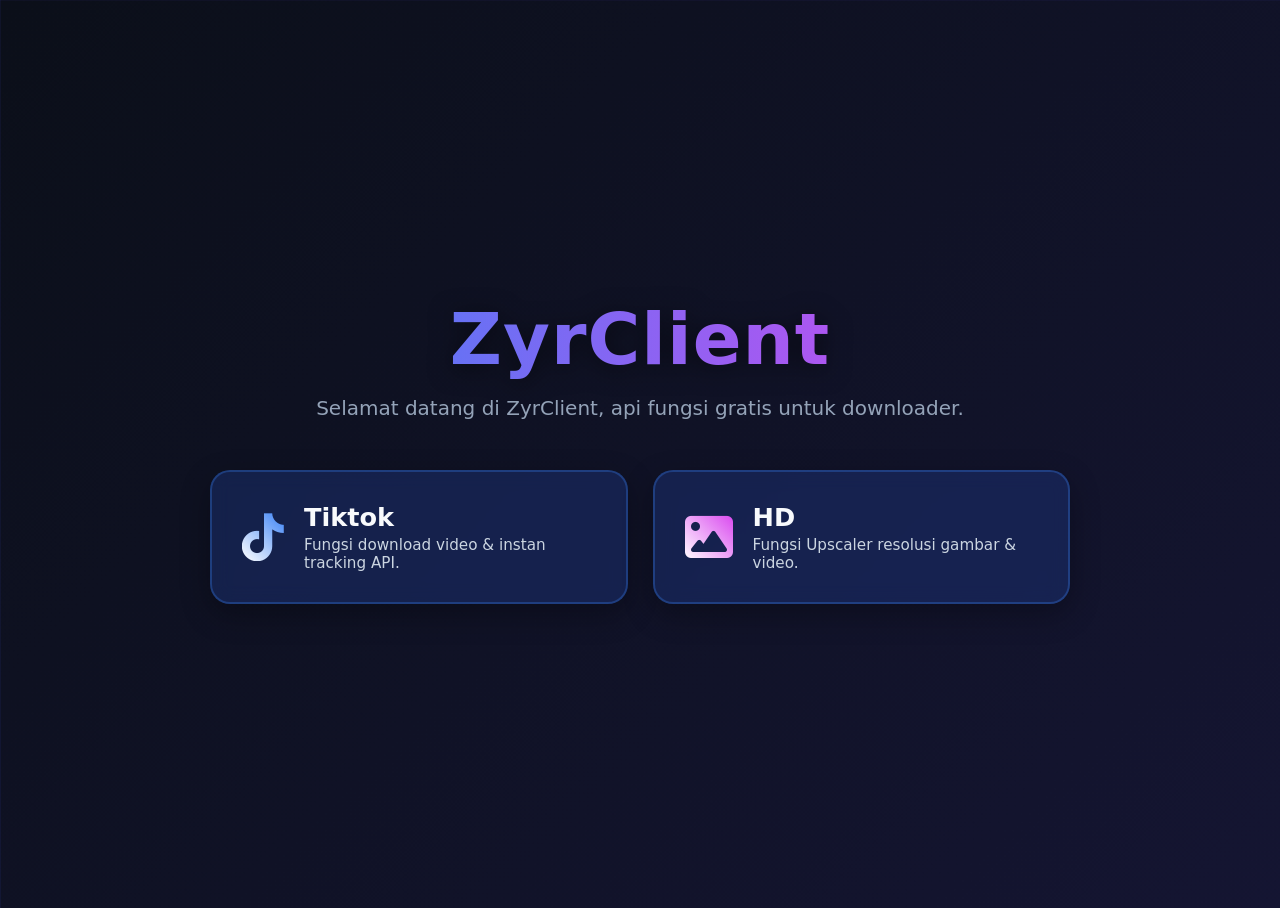
==== index.html @ 757eb7eb "Add files via upload" ====
<!DOCTYPE html>
<html lang="id">
<head>
    <meta charset="UTF-8">
    <meta name="viewport" content="width=device-width, initial-scale=1.0">
    <title>ZyrClient</title>
    <link rel="stylesheet" href="https://cdnjs.cloudflare.com/ajax/libs/font-awesome/6.4.0/css/all.min.css">
    <style>
        :root {
            --bg-gradient: linear-gradient(135deg, #0b0f19, #1e1b4b, #1e3a8a);
            --primary-blue: #3b82f6;
            --dark-blue: #1e3a8a;
            --magenta: #d946ef;
            --card-bg: rgba(30, 58, 138, 0.4);
            --text-light: #f8fafc;
        }

        * {
            margin: 0;
            padding: 0;
            box-sizing: border-box;
            font-family: 'Segoe UI', system-ui, sans-serif;
        }

        body {
            background: var(--bg-gradient);
            background-size: 400% 400%;
            animation: gradientWave 12s ease infinite;
            color: var(--text-light);
            min-height: 100vh;
            display: flex;
            justify-content: center;
            align-items: center;
            position: relative;
            overflow-x: hidden;
        }

        @keyframes gradientWave {
            0% { background-position: 0% 50%; }
            50% { background-position: 100% 50%; }
            100% { background-position: 0% 50%; }
        }

        /* Gelombang Animasi Background */
        .ocean {
            height: 15%;
            width: 100%;
            position: absolute;
            bottom: 0;
            left: 0;
            background: none;
            opacity: 0.15;
            pointer-events: none;
        }
        .wave {
            background: url('https://s3-us-west-2.amazonaws.com/s.cdpn.io/85486/wave.svg') repeat-x;
            position: absolute;
            top: -55px;
            width: 6400px;
            height: 198px;
            animation: wave 7s cubic-bezier(0.36, 0.45, 0.63, 0.53) infinite;
            transform: translate3d(0, 0, 0);
        }
        @keyframes wave {
            0% { margin-left: 0; }
            100% { margin-left: -1600px; }
        }

        .container {
            width: 90%;
            max-width: 900px;
            text-align: center;
            z-index: 5;
            padding: 20px;
        }

        h1 {
            font-size: 4.5rem;
            font-weight: 900;
            letter-spacing: 1px;
            background: linear-gradient(to right, var(--primary-blue), var(--magenta));
            -webkit-background-clip: text;
            -webkit-text-fill-color: transparent;
            margin-bottom: 15px;
            filter: drop-shadow(0 4px 12px rgba(0,0,0,0.5));
        }

        .subtitle {
            font-size: 1.25rem;
            color: #94a3b8;
            margin-bottom: 50px;
        }

        /* Panel Menu Grid */
        .panel-grid {
            display: grid;
            grid-template-columns: repeat(auto-fit, minmax(280px, 1fr));
            gap: 25px;
            justify-content: center;
        }

        .panel-card {
            background: var(--card-bg);
            border: 2px solid rgba(59, 130, 246, 0.3);
            border-radius: 20px; /* Persegi panjang ujung bulat */
            padding: 30px;
            display: flex;
            align-items: center;
            gap: 20px;
            text-decoration: none;
            color: var(--text-light);
            transition: all 0.3s cubic-bezier(0.4, 0, 0.2, 1);
            box-shadow: 0 10px 30px rgba(0,0,0,0.3);
            backdrop-filter: blur(10px);
        }

        .panel-card:hover {
            transform: translateY(-8px);
            border-color: var(--magenta);
            background: rgba(30, 58, 138, 0.7);
            box-shadow: 0 15px 35px rgba(217, 70, 239, 0.25);
        }

        .panel-card i {
            font-size: 3rem;
            background: linear-gradient(45deg, #fff, var(--primary-blue));
            -webkit-background-clip: text;
            -webkit-text-fill-color: transparent;
        }

        .panel-card.hd i {
            background: linear-gradient(45deg, #fff, var(--magenta));
            -webkit-background-clip: text;
            -webkit-text-fill-color: transparent;
        }

        .panel-info h3 {
            font-size: 1.6rem;
            font-weight: 700;
            text-align: left;
            margin-bottom: 4px;
        }

        .panel-info p {
            font-size: 0.95rem;
            color: #cbd5e1;
            text-align: left;
        }
    </style>
</head>
<body>

    <div class="ocean">
        <div class="wave"></div>
    </div>

    <div class="container">
        <h1>ZyrClient</h1>
        <p class="subtitle">Selamat datang di ZyrClient, api fungsi gratis untuk downloader.</p>

        <div class="panel-grid">
            <a href="TiktokD.html" class="panel-card">
                <i class="fab fa-tiktok"></i>
                <div class="panel-info">
                    <h3>Tiktok</h3>
                    <p>Fungsi download video & instan tracking API.</p>
                </div>
            </a>

            <a href="Hd.html" class="panel-card hd">
                <i class="fas fa-image"></i>
                <div class="panel-info">
                    <h3>HD</h3>
                    <p>Fungsi Upscaler resolusi gambar & video.</p>
                </div>
            </a>
        </div>
    </div>

</body>
</html>
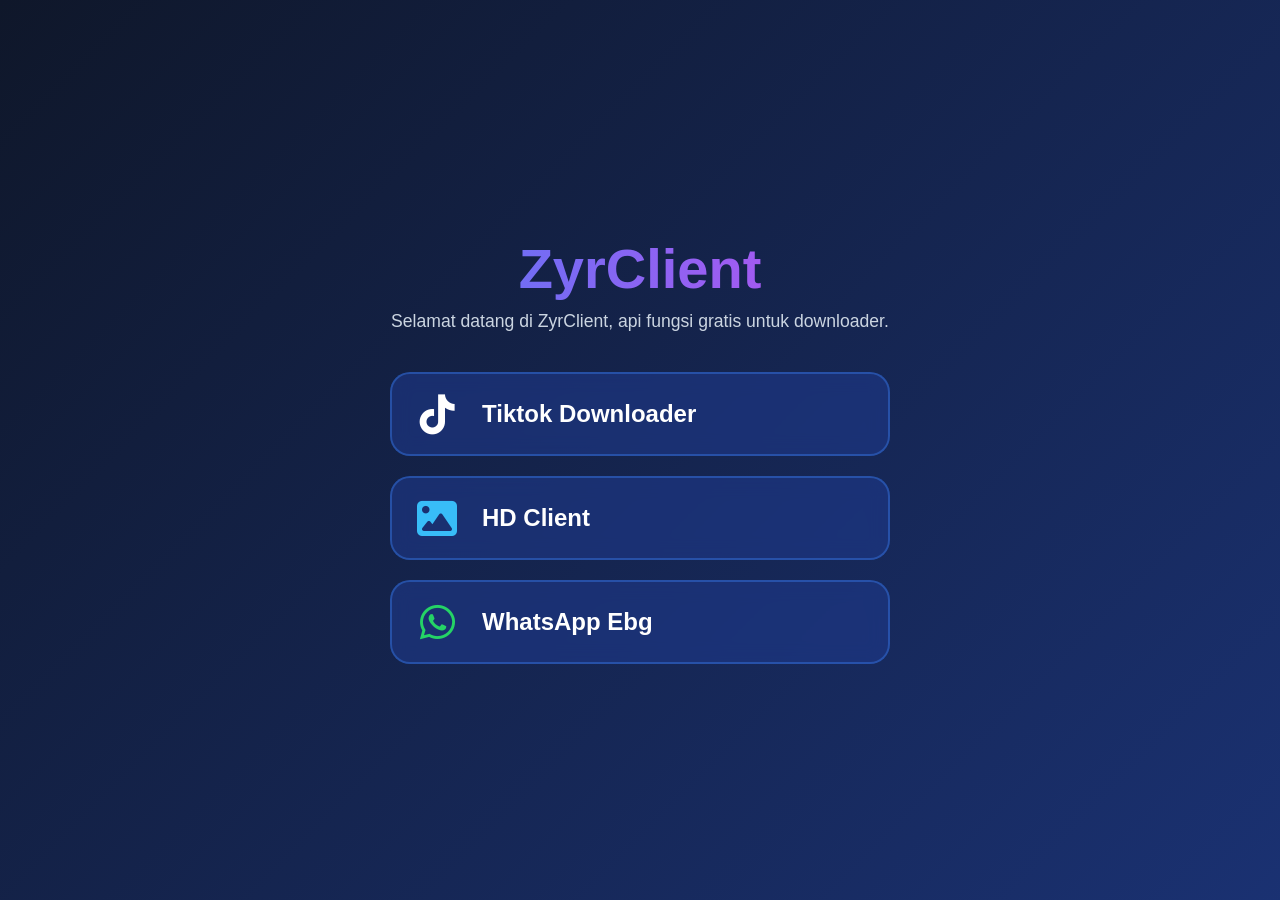
==== commit 58edc421: "Add files via upload" ====
--- a/index.html
+++ b/index.html
@@ -7,175 +7,54 @@
     <link rel="stylesheet" href="https://cdnjs.cloudflare.com/ajax/libs/font-awesome/6.4.0/css/all.min.css">
     <style>
         :root {
-            --bg-gradient: linear-gradient(135deg, #0b0f19, #1e1b4b, #1e3a8a);
-            --primary-blue: #3b82f6;
-            --dark-blue: #1e3a8a;
+            --bg-gradient: linear-gradient(135deg, #0f172a, #1e3a8a, #4c1d95, #2563eb);
+            --panel-bg: rgba(30, 58, 138, 0.6);
+            --border-color: rgba(59, 130, 246, 0.4);
             --magenta: #d946ef;
-            --card-bg: rgba(30, 58, 138, 0.4);
             --text-light: #f8fafc;
         }
-
-        * {
-            margin: 0;
-            padding: 0;
-            box-sizing: border-box;
-            font-family: 'Segoe UI', system-ui, sans-serif;
+        * { margin: 0; padding: 0; box-sizing: border-box; font-family: 'Segoe UI', Tahoma, sans-serif; }
+        body {
+            background: var(--bg-gradient); background-size: 400% 400%;
+            animation: waveAnim 15s ease infinite; color: var(--text-light);
+            min-height: 100vh; display: flex; flex-direction: column; align-items: center; justify-content: center; padding: 20px;
         }
-
-        body {
-            background: var(--bg-gradient);
-            background-size: 400% 400%;
-            animation: gradientWave 12s ease infinite;
-            color: var(--text-light);
-            min-height: 100vh;
-            display: flex;
-            justify-content: center;
-            align-items: center;
-            position: relative;
-            overflow-x: hidden;
+        @keyframes waveAnim { 0% { background-position: 0% 50%; } 50% { background-position: 100% 50%; } 100% { background-position: 0% 50%; } }
+        
+        .container { width: 100%; max-width: 800px; text-align: center; }
+        h1 { font-size: 3.5rem; background: linear-gradient(to right, #3b82f6, #d946ef); -webkit-background-clip: text; color: transparent; margin-bottom: 10px; }
+        .subtitle { font-size: 1.1rem; color: #cbd5e1; margin-bottom: 40px; }
+        
+        .menu-grid { display: flex; flex-direction: column; gap: 20px; align-items: center; }
+        .panel {
+            background: var(--panel-bg); border: 2px solid var(--border-color); border-radius: 20px;
+            width: 100%; max-width: 500px; padding: 20px; display: flex; align-items: center; gap: 20px;
+            cursor: pointer; text-decoration: none; color: white; transition: all 0.3s ease; backdrop-filter: blur(10px);
         }
-
-        @keyframes gradientWave {
-            0% { background-position: 0% 50%; }
-            50% { background-position: 100% 50%; }
-            100% { background-position: 0% 50%; }
-        }
-
-        /* Gelombang Animasi Background */
-        .ocean {
-            height: 15%;
-            width: 100%;
-            position: absolute;
-            bottom: 0;
-            left: 0;
-            background: none;
-            opacity: 0.15;
-            pointer-events: none;
-        }
-        .wave {
-            background: url('https://s3-us-west-2.amazonaws.com/s.cdpn.io/85486/wave.svg') repeat-x;
-            position: absolute;
-            top: -55px;
-            width: 6400px;
-            height: 198px;
-            animation: wave 7s cubic-bezier(0.36, 0.45, 0.63, 0.53) infinite;
-            transform: translate3d(0, 0, 0);
-        }
-        @keyframes wave {
-            0% { margin-left: 0; }
-            100% { margin-left: -1600px; }
-        }
-
-        .container {
-            width: 90%;
-            max-width: 900px;
-            text-align: center;
-            z-index: 5;
-            padding: 20px;
-        }
-
-        h1 {
-            font-size: 4.5rem;
-            font-weight: 900;
-            letter-spacing: 1px;
-            background: linear-gradient(to right, var(--primary-blue), var(--magenta));
-            -webkit-background-clip: text;
-            -webkit-text-fill-color: transparent;
-            margin-bottom: 15px;
-            filter: drop-shadow(0 4px 12px rgba(0,0,0,0.5));
-        }
-
-        .subtitle {
-            font-size: 1.25rem;
-            color: #94a3b8;
-            margin-bottom: 50px;
-        }
-
-        /* Panel Menu Grid */
-        .panel-grid {
-            display: grid;
-            grid-template-columns: repeat(auto-fit, minmax(280px, 1fr));
-            gap: 25px;
-            justify-content: center;
-        }
-
-        .panel-card {
-            background: var(--card-bg);
-            border: 2px solid rgba(59, 130, 246, 0.3);
-            border-radius: 20px; /* Persegi panjang ujung bulat */
-            padding: 30px;
-            display: flex;
-            align-items: center;
-            gap: 20px;
-            text-decoration: none;
-            color: var(--text-light);
-            transition: all 0.3s cubic-bezier(0.4, 0, 0.2, 1);
-            box-shadow: 0 10px 30px rgba(0,0,0,0.3);
-            backdrop-filter: blur(10px);
-        }
-
-        .panel-card:hover {
-            transform: translateY(-8px);
-            border-color: var(--magenta);
-            background: rgba(30, 58, 138, 0.7);
-            box-shadow: 0 15px 35px rgba(217, 70, 239, 0.25);
-        }
-
-        .panel-card i {
-            font-size: 3rem;
-            background: linear-gradient(45deg, #fff, var(--primary-blue));
-            -webkit-background-clip: text;
-            -webkit-text-fill-color: transparent;
-        }
-
-        .panel-card.hd i {
-            background: linear-gradient(45deg, #fff, var(--magenta));
-            -webkit-background-clip: text;
-            -webkit-text-fill-color: transparent;
-        }
-
-        .panel-info h3 {
-            font-size: 1.6rem;
-            font-weight: 700;
-            text-align: left;
-            margin-bottom: 4px;
-        }
-
-        .panel-info p {
-            font-size: 0.95rem;
-            color: #cbd5e1;
-            text-align: left;
-        }
+        .panel:hover { transform: translateY(-5px); border-color: var(--magenta); box-shadow: 0 10px 20px rgba(217, 70, 239, 0.3); }
+        .panel i { font-size: 2.5rem; width: 50px; text-align: center; }
+        .panel span { font-size: 1.5rem; font-weight: bold; }
     </style>
 </head>
 <body>
-
-    <div class="ocean">
-        <div class="wave"></div>
-    </div>
-
     <div class="container">
         <h1>ZyrClient</h1>
         <p class="subtitle">Selamat datang di ZyrClient, api fungsi gratis untuk downloader.</p>
-
-        <div class="panel-grid">
-            <a href="TiktokD.html" class="panel-card">
-                <i class="fab fa-tiktok"></i>
-                <div class="panel-info">
-                    <h3>Tiktok</h3>
-                    <p>Fungsi download video & instan tracking API.</p>
-                </div>
+        
+        <div class="menu-grid">
+            <a href="TiktokD.html" class="panel">
+                <i class="fab fa-tiktok" style="color: #fff;"></i>
+                <span>Tiktok Downloader</span>
             </a>
-
-            <a href="Hd.html" class="panel-card hd">
-                <i class="fas fa-image"></i>
-                <div class="panel-info">
-                    <h3>HD</h3>
-                    <p>Fungsi Upscaler resolusi gambar & video.</p>
-                </div>
+            <a href="Hd.html" class="panel">
+                <i class="fas fa-image" style="color: #38bdf8;"></i>
+                <span>HD Client</span>
+            </a>
+            <a href="Wabg.html" class="panel">
+                <i class="fab fa-whatsapp" style="color: #25D366;"></i>
+                <span>WhatsApp Ebg</span>
             </a>
         </div>
     </div>
-
 </body>
 </html>
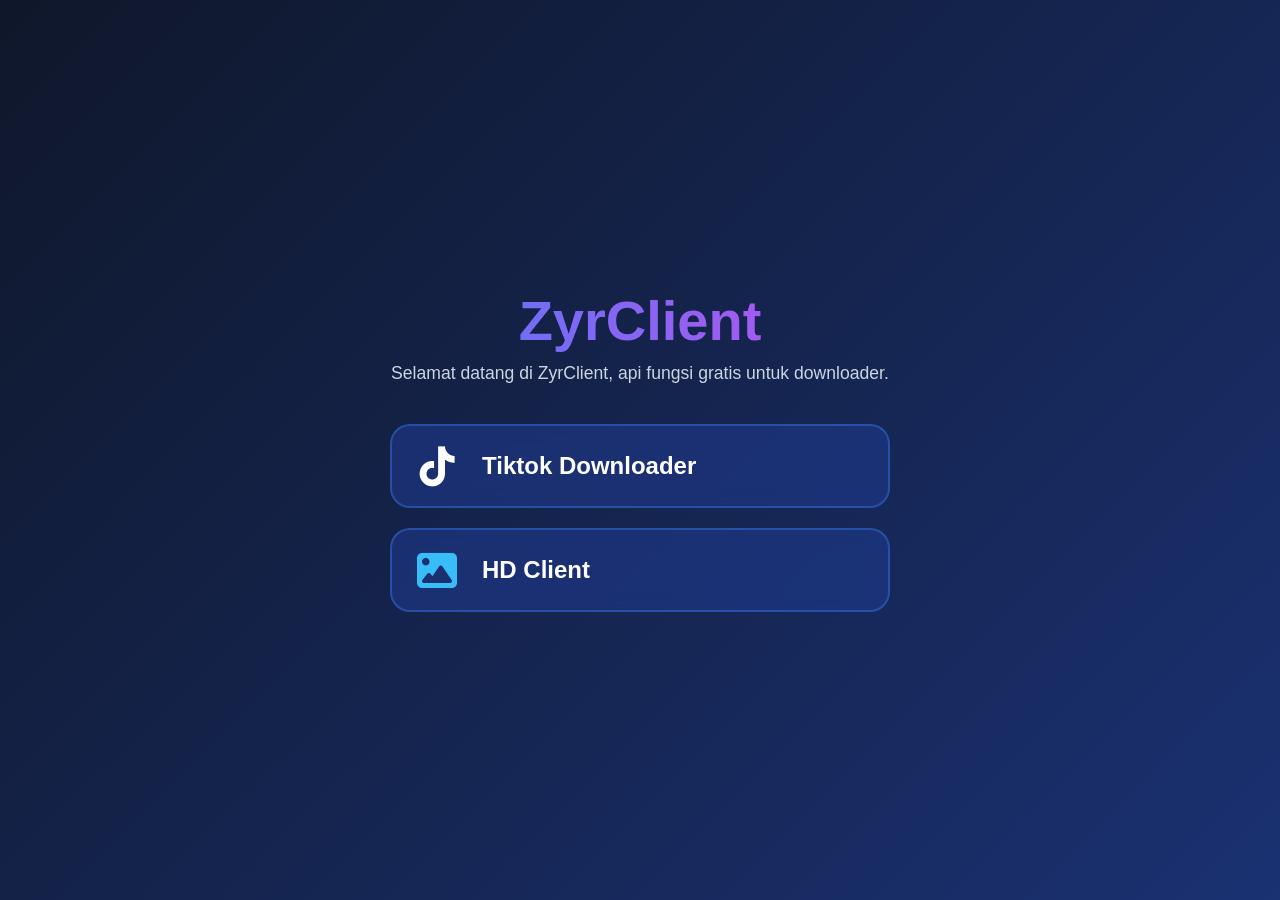
==== commit 818764f6: "Remove WhatsApp link from index.html" ====
--- a/index.html
+++ b/index.html
@@ -50,10 +50,6 @@
                 <i class="fas fa-image" style="color: #38bdf8;"></i>
                 <span>HD Client</span>
             </a>
-            <a href="Wabg.html" class="panel">
-                <i class="fab fa-whatsapp" style="color: #25D366;"></i>
-                <span>WhatsApp Ebg</span>
-            </a>
         </div>
     </div>
 </body>
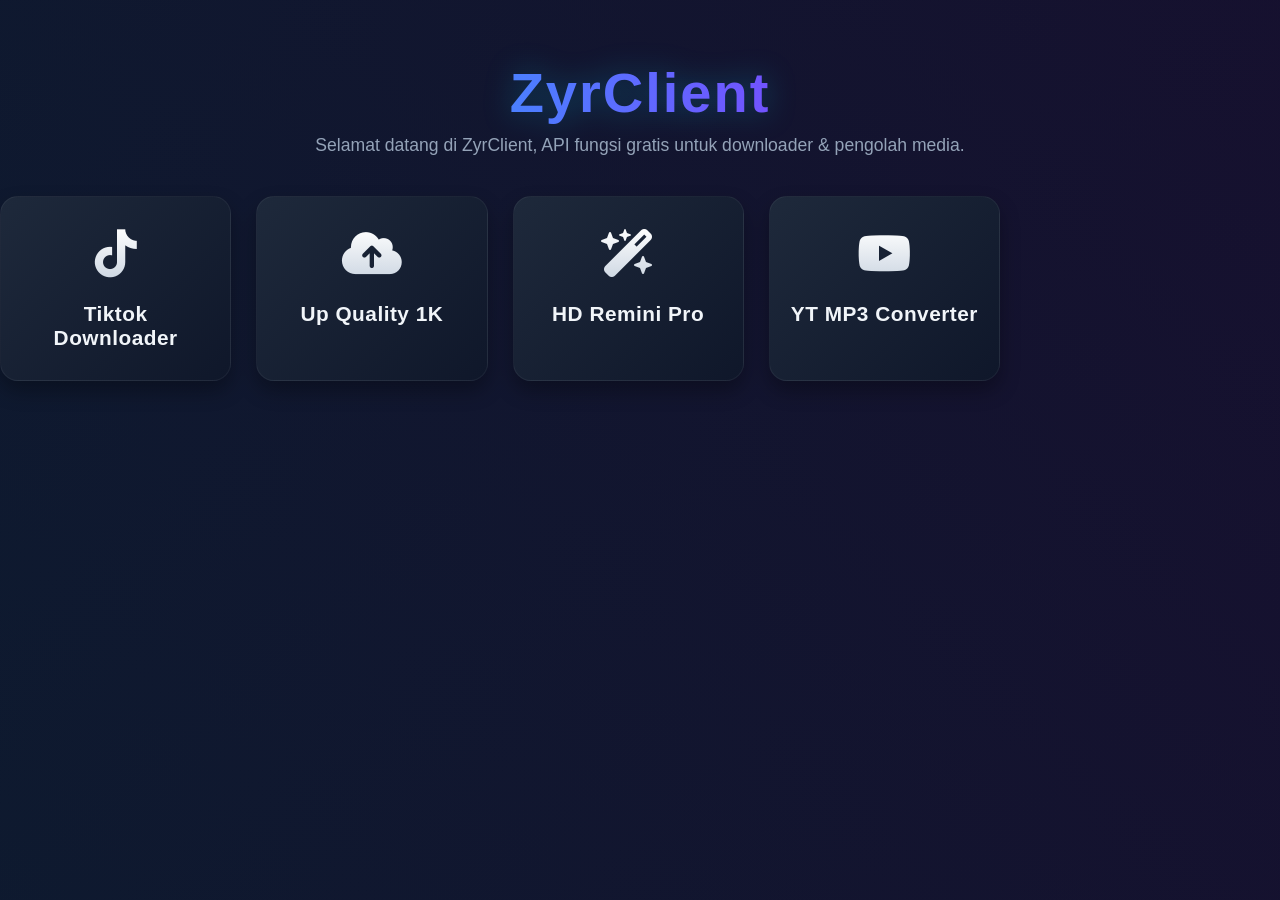
==== commit 04a70a1f: "Add files via upload" ====
--- a/index.html
+++ b/index.html
@@ -3,54 +3,167 @@
 <head>
     <meta charset="UTF-8">
     <meta name="viewport" content="width=device-width, initial-scale=1.0">
-    <title>ZyrClient</title>
+    <title>ZyrClient - Hub API & Fungsi Media Gratis</title>
     <link rel="stylesheet" href="https://cdnjs.cloudflare.com/ajax/libs/font-awesome/6.4.0/css/all.min.css">
     <style>
         :root {
-            --bg-gradient: linear-gradient(135deg, #0f172a, #1e3a8a, #4c1d95, #2563eb);
-            --panel-bg: rgba(30, 58, 138, 0.6);
-            --border-color: rgba(59, 130, 246, 0.4);
-            --magenta: #d946ef;
-            --text-light: #f8fafc;
+            --bg-dark: #070a12;
+            --ui-blue: #1e293b;
+            --ui-blue-dark: #0f172a;
+            --accent-cyan: #00d2ff;
+            --accent-magenta: #bd00ff;
         }
-        * { margin: 0; padding: 0; box-sizing: border-box; font-family: 'Segoe UI', Tahoma, sans-serif; }
+
+        * { box-sizing: border-box; margin: 0; padding: 0; font-family: 'Segoe UI', Tahoma, Geneva, Verdana, sans-serif; }
+
         body {
-            background: var(--bg-gradient); background-size: 400% 400%;
-            animation: waveAnim 15s ease infinite; color: var(--text-light);
-            min-height: 100vh; display: flex; flex-direction: column; align-items: center; justify-content: center; padding: 20px;
+            background-color: var(--bg-dark);
+            color: #ffffff;
+            min-height: 100vh;
+            overflow-y: auto;
+            position: relative;
         }
-        @keyframes waveAnim { 0% { background-position: 0% 50%; } 50% { background-position: 100% 50%; } 100% { background-position: 0% 50%; } }
+
+        /* Animasi Gelombang Latar Belakang */
+        .wave-container {
+            position: fixed;
+            top: 0; left: 0; width: 100%; height: 100%;
+            z-index: -1; overflow: hidden;
+        }
+        .wave {
+            position: absolute; width: 200%; height: 200%;
+            top: -50%; left: -50%;
+            border-radius: 43%;
+            background: linear-gradient(45deg, rgba(0,210,255,0.08) 0%, rgba(189,0,255,0.08) 100%);
+            animation: drift 15s infinite linear;
+        }
+        .wave:nth-child(2) {
+            animation: drift 25s infinite linear;
+            background: linear-gradient(135deg, rgba(0,210,255,0.05) 0%, rgba(189,0,255,0.05) 100%);
+        }
+
+        @keyframes drift {
+            from { transform: rotate(0deg); }
+            from { transform: rotate(360deg); }
+        }
+
+        header {
+            text-align: center;
+            padding: 60px 20px 40px;
+        }
+
+        header h1 {
+            font-size: 3.5rem;
+            font-weight: 800;
+            letter-spacing: 2px;
+            background: linear-gradient(to right, var(--accent-cyan), var(--accent-magenta));
+            -webkit-background-clip: text;
+            -webkit-text-fill-color: transparent;
+            margin-bottom: 10px;
+            filter: drop-shadow(0 0 15px rgba(0,210,255,0.3));
+        }
+
+        header p {
+            color: #94a3b8;
+            font-size: 1.1rem;
+        }
+
+        /* Grid Layout */
+        .panel-container {
+            max-width: 1000px;
+            margin: 0 auto padding: 0 20px 60px;
+            display: grid;
+            grid-template-columns: repeat(auto-fit, minmax(220px, 1fr));
+            gap: 25px;
+        }
+
+        .card {
+            background: linear-gradient(135deg, var(--ui-blue), var(--ui-blue-dark));
+            border: 1px solid rgba(255,255,255,0.05);
+            border-radius: 18px;
+            padding: 30px 20px;
+            text-align: center;
+            cursor: pointer;
+            transition: all 0.4s cubic-bezier(0.165, 0.84, 0.44, 1);
+            position: relative;
+            overflow: hidden;
+            box-shadow: 0 10px 20px rgba(0,0,0,0.3);
+        }
+
+        .card::before {
+            content: ''; position: absolute; top: 0; left: 0; width: 100%; height: 100%;
+            background: linear-gradient(135deg, var(--accent-cyan), var(--accent-magenta));
+            opacity: 0; transition: opacity 0.4s ease; z-index: 1;
+        }
+
+        .card:hover::before { opacity: 0.1; }
+
+        .card:hover {
+            transform: translateY(-8px);
+            border-color: var(--accent-cyan);
+            box-shadow: 0 15px 30px rgba(0,210,255,0.2);
+        }
+
+        .card-icon {
+            font-size: 3rem;
+            margin-bottom: 20px;
+            background: linear-gradient(to bottom, #ffffff, #cbd5e1);
+            -webkit-background-clip: text;
+            -webkit-text-fill-color: transparent;
+            transition: transform 0.3s ease;
+        }
         
-        .container { width: 100%; max-width: 800px; text-align: center; }
-        h1 { font-size: 3.5rem; background: linear-gradient(to right, #3b82f6, #d946ef); -webkit-background-clip: text; color: transparent; margin-bottom: 10px; }
-        .subtitle { font-size: 1.1rem; color: #cbd5e1; margin-bottom: 40px; }
-        
-        .menu-grid { display: flex; flex-direction: column; gap: 20px; align-items: center; }
-        .panel {
-            background: var(--panel-bg); border: 2px solid var(--border-color); border-radius: 20px;
-            width: 100%; max-width: 500px; padding: 20px; display: flex; align-items: center; gap: 20px;
-            cursor: pointer; text-decoration: none; color: white; transition: all 0.3s ease; backdrop-filter: blur(10px);
+        .card:hover .card-icon {
+            transform: scale(1.1);
         }
-        .panel:hover { transform: translateY(-5px); border-color: var(--magenta); box-shadow: 0 10px 20px rgba(217, 70, 239, 0.3); }
-        .panel i { font-size: 2.5rem; width: 50px; text-align: center; }
-        .panel span { font-size: 1.5rem; font-weight: bold; }
+
+        /* Memberikan warna khusus ikon saat hover */
+        .card.tiktok:hover .card-icon { background: #00f2fe; -webkit-background-clip: text; }
+        .card.uplevel:hover .card-icon { background: #38ef7d; -webkit-background-clip: text; }
+        .card.remini:hover .card-icon { background: #ff4e50; -webkit-background-clip: text; }
+        .card.youtube:hover .card-icon { background: #ff0000; -webkit-background-clip: text; }
+
+        .card h3 {
+            font-size: 1.3rem;
+            font-weight: 600;
+            color: #f1f5f9;
+            letter-spacing: 0.5px;
+        }
     </style>
 </head>
 <body>
-    <div class="container">
+
+    <div class="wave-container">
+        <div class="wave"></div>
+        <div class="wave"></div>
+    </div>
+
+    <header>
         <h1>ZyrClient</h1>
-        <p class="subtitle">Selamat datang di ZyrClient, api fungsi gratis untuk downloader.</p>
-        
-        <div class="menu-grid">
-            <a href="TiktokD.html" class="panel">
-                <i class="fab fa-tiktok" style="color: #fff;"></i>
-                <span>Tiktok Downloader</span>
-            </a>
-            <a href="Hd.html" class="panel">
-                <i class="fas fa-image" style="color: #38bdf8;"></i>
-                <span>HD Client</span>
-            </a>
+        <p>Selamat datang di ZyrClient, API fungsi gratis untuk downloader & pengolah media.</p>
+    </header>
+
+    <main class="panel-container">
+        <div class="card tiktok" onclick="location.href='TiktokD.html'">
+            <div class="card-icon"><i class="fa-brands fa-tiktok"></i></div>
+            <h3>Tiktok Downloader</h3>
         </div>
-    </div>
+
+        <div class="card uplevel" onclick="location.href='Upq.html'">
+            <div class="card-icon"><i class="fa-solid fa-cloud-arrow-up"></i></div>
+            <h3>Up Quality 1K</h3>
+        </div>
+
+        <div class="card remini" onclick="location.href='Reminihd.html'">
+            <div class="card-icon"><i class="fa-solid fa-wand-magic-sparkles"></i></div>
+            <h3>HD Remini Pro</h3>
+        </div>
+
+        <div class="card youtube" onclick="location.href='Ytmp3.html'">
+            <div class="card-icon"><i class="fa-brands fa-youtube"></i></div>
+            <h3>YT MP3 Converter</h3>
+        </div>
+    </main>
+
 </body>
 </html>
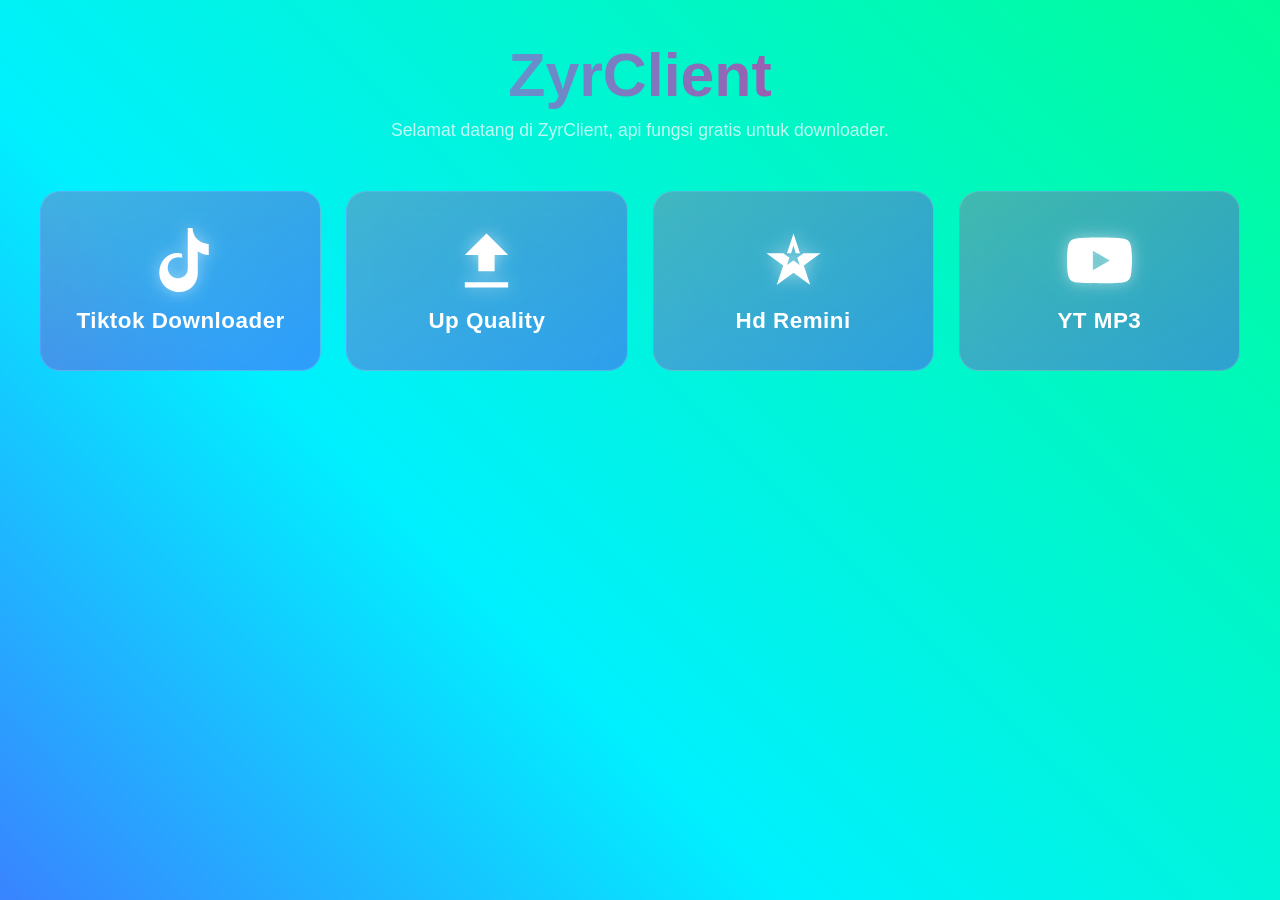
==== commit f6550022: "Add files via upload" ====
--- a/index.html
+++ b/index.html
@@ -3,167 +3,127 @@
 <head>
     <meta charset="UTF-8">
     <meta name="viewport" content="width=device-width, initial-scale=1.0">
-    <title>ZyrClient - Hub API & Fungsi Media Gratis</title>
-    <link rel="stylesheet" href="https://cdnjs.cloudflare.com/ajax/libs/font-awesome/6.4.0/css/all.min.css">
+    <title>ZyrClient - Dashboard API</title>
     <style>
-        :root {
-            --bg-dark: #070a12;
-            --ui-blue: #1e293b;
-            --ui-blue-dark: #0f172a;
-            --accent-cyan: #00d2ff;
-            --accent-magenta: #bd00ff;
+        * { box-sizing: border-box; margin: 0; padding: 0; }
+        body {
+            background: #030305;
+            background-image: linear-gradient(45deg, #ff007f, #7f00ff, #00f0ff, #00ff7f, #ff0000, #ff007f);
+            background-size: 400% 400%;
+            animation: gradientWave 15s ease infinite;
+            color: #ffffff;
+            font-family: 'Segoe UI', sans-serif;
+            min-height: 100vh;
+            padding: 40px 20px;
+            overflow-y: auto;
         }
-
-        * { box-sizing: border-box; margin: 0; padding: 0; font-family: 'Segoe UI', Tahoma, Geneva, Verdana, sans-serif; }
-
-        body {
-            background-color: var(--bg-dark);
-            color: #ffffff;
-            min-height: 100vh;
-            overflow-y: auto;
-            position: relative;
+        @keyframes gradientWave {
+            0% { background-position: 0% 50%; }
+            50% { background-position: 100% 50%; }
+            100% { background-position: 0% 50%; }
         }
-
-        /* Animasi Gelombang Latar Belakang */
-        .wave-container {
-            position: fixed;
-            top: 0; left: 0; width: 100%; height: 100%;
-            z-index: -1; overflow: hidden;
+        .header {
+            text-align: center;
+            margin-bottom: 50px;
         }
-        .wave {
-            position: absolute; width: 200%; height: 200%;
-            top: -50%; left: -50%;
-            border-radius: 43%;
-            background: linear-gradient(45deg, rgba(0,210,255,0.08) 0%, rgba(189,0,255,0.08) 100%);
-            animation: drift 15s infinite linear;
-        }
-        .wave:nth-child(2) {
-            animation: drift 25s infinite linear;
-            background: linear-gradient(135deg, rgba(0,210,255,0.05) 0%, rgba(189,0,255,0.05) 100%);
-        }
-
-        @keyframes drift {
-            from { transform: rotate(0deg); }
-            from { transform: rotate(360deg); }
-        }
-
-        header {
-            text-align: center;
-            padding: 60px 20px 40px;
-        }
-
-        header h1 {
-            font-size: 3.5rem;
-            font-weight: 800;
-            letter-spacing: 2px;
-            background: linear-gradient(to right, var(--accent-cyan), var(--accent-magenta));
+        .header h1 {
+            font-size: 3.8rem;
+            font-weight: 900;
+            background: linear-gradient(90deg, #00f0ff, #ff007f);
             -webkit-background-clip: text;
             -webkit-text-fill-color: transparent;
             margin-bottom: 10px;
-            filter: drop-shadow(0 0 15px rgba(0,210,255,0.3));
         }
-
-        header p {
-            color: #94a3b8;
+        .header p {
             font-size: 1.1rem;
+            color: rgba(255, 255, 255, 0.75);
+            max-width: 600px;
+            margin: 0 auto;
         }
-
-        /* Grid Layout */
-        .panel-container {
-            max-width: 1000px;
-            margin: 0 auto padding: 0 20px 60px;
+        .panel-grid {
             display: grid;
-            grid-template-columns: repeat(auto-fit, minmax(220px, 1fr));
+            grid-template-columns: repeat(auto-fit, minmax(260px, 1fr));
             gap: 25px;
+            max-width: 1200px;
+            margin: 0 auto;
         }
-
-        .card {
-            background: linear-gradient(135deg, var(--ui-blue), var(--ui-blue-dark));
-            border: 1px solid rgba(255,255,255,0.05);
-            border-radius: 18px;
-            padding: 30px 20px;
+        .panel-card {
+            background: linear-gradient(135deg, rgba(255, 0, 127, 0.25), rgba(127, 0, 255, 0.35));
+            border: 1px solid rgba(255, 255, 255, 0.15);
+            border-radius: 20px;
+            padding: 30px;
             text-align: center;
             cursor: pointer;
-            transition: all 0.4s cubic-bezier(0.165, 0.84, 0.44, 1);
-            position: relative;
-            overflow: hidden;
-            box-shadow: 0 10px 20px rgba(0,0,0,0.3);
+            backdrop-filter: blur(15px);
+            transition: transform 0.3s cubic-bezier(0.175, 0.885, 0.32, 1.275), box-shadow 0.3s;
+            display: flex;
+            flex-direction: column;
+            align-items: center;
+            justify-content: center;
+            min-height: 180px;
         }
-
-        .card::before {
-            content: ''; position: absolute; top: 0; left: 0; width: 100%; height: 100%;
-            background: linear-gradient(135deg, var(--accent-cyan), var(--accent-magenta));
-            opacity: 0; transition: opacity 0.4s ease; z-index: 1;
+        .panel-card:hover {
+            transform: translateY(-8px) scale(1.02);
+            box-shadow: 0 10px 30px rgba(255, 0, 127, 0.4), 0 0 15px rgba(0, 240, 255, 0.2);
+            border-color: rgba(0, 240, 255, 0.5);
         }
-
-        .card:hover::before { opacity: 0.1; }
-
-        .card:hover {
-            transform: translateY(-8px);
-            border-color: var(--accent-cyan);
-            box-shadow: 0 15px 30px rgba(0,210,255,0.2);
+        .icon-container {
+            width: 65px;
+            height: 65px;
+            margin-bottom: 15px;
+            display: flex;
+            align-items: center;
+            justify-content: center;
         }
-
-        .card-icon {
-            font-size: 3rem;
-            margin-bottom: 20px;
-            background: linear-gradient(to bottom, #ffffff, #cbd5e1);
-            -webkit-background-clip: text;
-            -webkit-text-fill-color: transparent;
-            transition: transform 0.3s ease;
+        .icon-container svg {
+            width: 100%;
+            height: 100%;
+            fill: #ffffff;
+            filter: drop-shadow(0 0 8px rgba(255,255,255,0.5));
         }
-        
-        .card:hover .card-icon {
-            transform: scale(1.1);
-        }
-
-        /* Memberikan warna khusus ikon saat hover */
-        .card.tiktok:hover .card-icon { background: #00f2fe; -webkit-background-clip: text; }
-        .card.uplevel:hover .card-icon { background: #38ef7d; -webkit-background-clip: text; }
-        .card.remini:hover .card-icon { background: #ff4e50; -webkit-background-clip: text; }
-        .card.youtube:hover .card-icon { background: #ff0000; -webkit-background-clip: text; }
-
-        .card h3 {
-            font-size: 1.3rem;
-            font-weight: 600;
-            color: #f1f5f9;
+        .panel-title {
+            font-size: 1.4rem;
+            font-weight: 700;
             letter-spacing: 0.5px;
         }
     </style>
 </head>
 <body>
 
-    <div class="wave-container">
-        <div class="wave"></div>
-        <div class="wave"></div>
+    <div class="header">
+        <h1>ZyrClient</h1>
+        <p>Selamat datang di ZyrClient, api fungsi gratis untuk downloader.</p>
     </div>
 
-    <header>
-        <h1>ZyrClient</h1>
-        <p>Selamat datang di ZyrClient, API fungsi gratis untuk downloader & pengolah media.</p>
-    </header>
-
-    <main class="panel-container">
-        <div class="card tiktok" onclick="location.href='TiktokD.html'">
-            <div class="card-icon"><i class="fa-brands fa-tiktok"></i></div>
-            <h3>Tiktok Downloader</h3>
+    <div class="panel-grid">
+        <div class="panel-card" onclick="location.href='TiktokD.html'">
+            <div class="icon-container">
+                <svg viewBox="0 0 24 24"><path d="M12.53.02C13.84 0 15.14.01 16.44 0c.08 1.53.63 3.09 1.75 4.17 1.12 1.11 2.7 1.62 4.24 1.79v4.03c-1.44-.06-2.89-.52-4.06-1.39v7.57c.06 2.05-.6 4.19-2.11 5.59-1.68 1.64-4.22 2.27-6.49 1.7-2.39-.54-4.52-2.39-5.25-4.73-.85-2.58-.17-5.63 1.73-7.53 1.63-1.67 4.11-2.33 6.36-1.72V11c-1.39-.45-3.03-.13-4.1.84-1.14 1.01-1.51 2.69-1.02 4.13.43 1.39 1.73 2.47 3.19 2.59 1.62.19 3.28-.74 3.79-2.3.17-.46.22-.95.21-1.44V.02z"/></svg>
+            </div>
+            <div class="panel-title">Tiktok Downloader</div>
         </div>
 
-        <div class="card uplevel" onclick="location.href='Upq.html'">
-            <div class="card-icon"><i class="fa-solid fa-cloud-arrow-up"></i></div>
-            <h3>Up Quality 1K</h3>
+        <div class="panel-card" onclick="location.href='Upq.html'">
+            <div class="icon-container">
+                <svg viewBox="0 0 24 24"><path d="M4 20h16v2H4zm8-18l-8 8h5v6h6v-6h5z"/></svg>
+            </div>
+            <div class="panel-title">Up Quality</div>
         </div>
 
-        <div class="card remini" onclick="location.href='Reminihd.html'">
-            <div class="card-icon"><i class="fa-solid fa-wand-magic-sparkles"></i></div>
-            <h3>HD Remini Pro</h3>
+        <div class="panel-card" onclick="location.href='Reminihd.html'">
+            <div class="icon-container">
+                <svg viewBox="0 0 24 24"><path d="M12 2l2.4 7.3h7.6l-6.2 4.5 2.4 7.2-6.2-4.5-6.2 4.5 2.4-7.2-6.2-4.5h7.6zM12 6.5l-.9 2.8h-2.9l2.3 1.7-.9 2.7 2.4-1.7 2.3 1.7-.9-2.7 2.3-1.7h-2.9z"/></svg>
+            </div>
+            <div class="panel-title">Hd Remini</div>
         </div>
 
-        <div class="card youtube" onclick="location.href='Ytmp3.html'">
-            <div class="card-icon"><i class="fa-brands fa-youtube"></i></div>
-            <h3>YT MP3 Converter</h3>
+        <div class="panel-card" onclick="location.href='Ytmp3.html'">
+            <div class="icon-container">
+                <svg viewBox="0 0 24 24"><path d="M23.498 6.186a3.016 3.016 0 0 0-2.122-2.136C19.505 3.545 12 3.545 12 3.545s-7.505 0-9.377.505A3.017 3.017 0 0 0 .502 6.186C0 8.07 0 12 0 12s0 3.93.502 5.814a3.016 3.016 0 0 0 2.122 2.136c1.871.505 9.376.505 9.376.505s7.505 0 9.377-.505a3.015 3.015 0 0 0 2.122-2.136C24 15.93 24 12 24 12s0-3.93-.502-5.814zM9.545 15.568V8.432L15.818 12l-6.273 3.568z"/></svg>
+            </div>
+            <div class="panel-title">YT MP3</div>
         </div>
-    </main>
+    </div>
 
 </body>
 </html>
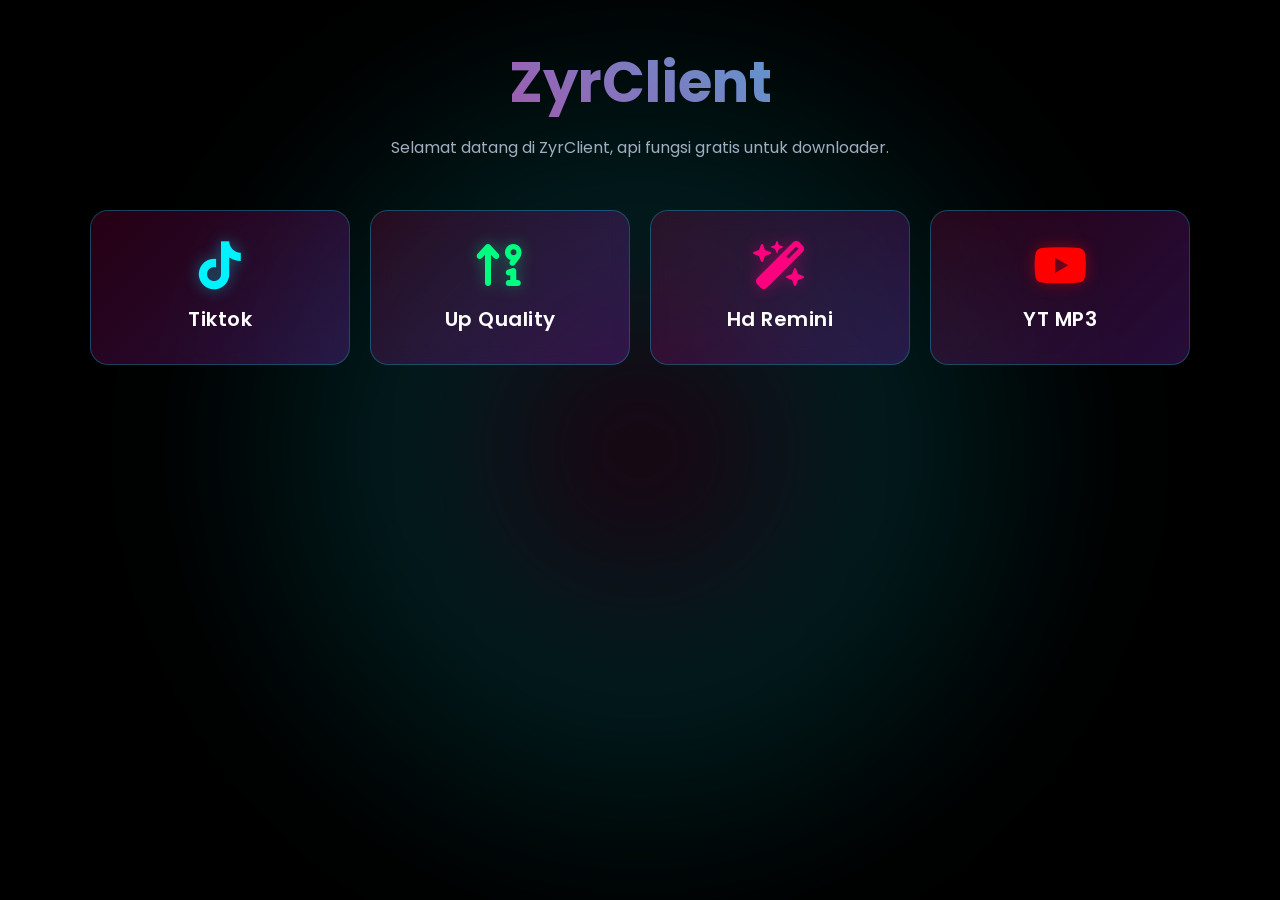
==== commit 0cd4a0c1: "Add files via upload" ====
--- a/index.html
+++ b/index.html
@@ -3,127 +3,78 @@
 <head>
     <meta charset="UTF-8">
     <meta name="viewport" content="width=device-width, initial-scale=1.0">
-    <title>ZyrClient - Dashboard API</title>
+    <title>ZyrClient - Dashboard</title>
+    <link href="https://fonts.googleapis.com/css2?family=Poppins:wght@400;600;700&display=swap" rel="stylesheet">
+    <link rel="stylesheet" href="https://cdnjs.cloudflare.com/ajax/libs/font-awesome/6.4.0/css/all.min.css">
     <style>
-        * { box-sizing: border-box; margin: 0; padding: 0; }
-        body {
-            background: #030305;
-            background-image: linear-gradient(45deg, #ff007f, #7f00ff, #00f0ff, #00ff7f, #ff0000, #ff007f);
-            background-size: 400% 400%;
-            animation: gradientWave 15s ease infinite;
-            color: #ffffff;
-            font-family: 'Segoe UI', sans-serif;
-            min-height: 100vh;
-            padding: 40px 20px;
-            overflow-y: auto;
+        * { box-sizing: border-box; margin: 0; padding: 0; font-family: 'Poppins', sans-serif; }
+        body { background: #000; color: #fff; min-height: 100vh; overflow-x: hidden; position: relative; padding: 40px 20px; }
+        
+        .bg-glow {
+            position: fixed; width: 100%; height: 100%; top: 0; left: 0; z-index: -1;
+            background: radial-gradient(circle at 50% 50%, rgba(255, 0, 127, 0.12), rgba(0, 242, 254, 0.12), transparent 60%);
+            filter: blur(60px);
         }
-        @keyframes gradientWave {
-            0% { background-position: 0% 50%; }
-            50% { background-position: 100% 50%; }
-            100% { background-position: 0% 50%; }
+
+        .header { text-align: center; margin-bottom: 50px; }
+        .main-title {
+            font-size: 3.5rem; font-weight: 700;
+            background: linear-gradient(45deg, #ff007f, #00f2fe);
+            -webkit-background-clip: text; -webkit-text-fill-color: transparent;
         }
-        .header {
-            text-align: center;
-            margin-bottom: 50px;
+        .subtitle { color: #a0aec0; font-size: 1rem; margin-top: 10px; font-weight: 400; }
+
+        .menu-grid {
+            display: grid; grid-template-columns: repeat(auto-fit, minmax(240px, 1fr));
+            gap: 20px; max-width: 1100px; margin: 0 auto; width: 100%;
         }
-        .header h1 {
-            font-size: 3.8rem;
-            font-weight: 900;
-            background: linear-gradient(90deg, #00f0ff, #ff007f);
-            -webkit-background-clip: text;
-            -webkit-text-fill-color: transparent;
-            margin-bottom: 10px;
-        }
-        .header p {
-            font-size: 1.1rem;
-            color: rgba(255, 255, 255, 0.75);
-            max-width: 600px;
-            margin: 0 auto;
-        }
-        .panel-grid {
-            display: grid;
-            grid-template-columns: repeat(auto-fit, minmax(260px, 1fr));
-            gap: 25px;
-            max-width: 1200px;
-            margin: 0 auto;
-        }
+
         .panel-card {
-            background: linear-gradient(135deg, rgba(255, 0, 127, 0.25), rgba(127, 0, 255, 0.35));
-            border: 1px solid rgba(255, 255, 255, 0.15);
-            border-radius: 20px;
-            padding: 30px;
-            text-align: center;
-            cursor: pointer;
-            backdrop-filter: blur(15px);
-            transition: transform 0.3s cubic-bezier(0.175, 0.885, 0.32, 1.275), box-shadow 0.3s;
-            display: flex;
-            flex-direction: column;
-            align-items: center;
-            justify-content: center;
-            min-height: 180px;
+            background: linear-gradient(135deg, rgba(255, 0, 127, 0.15), rgba(123, 44, 191, 0.3));
+            border: 1px solid rgba(0, 242, 254, 0.25);
+            border-radius: 18px; padding: 30px 20px; text-align: center;
+            cursor: pointer; transition: all 0.3s cubic-bezier(0.25, 0.8, 0.25, 1);
+            backdrop-filter: blur(10px); display: flex; flex-direction: column; align-items: center; justify-content: center;
         }
         .panel-card:hover {
-            transform: translateY(-8px) scale(1.02);
-            box-shadow: 0 10px 30px rgba(255, 0, 127, 0.4), 0 0 15px rgba(0, 240, 255, 0.2);
-            border-color: rgba(0, 240, 255, 0.5);
+            transform: translateY(-5px);
+            border-color: rgba(255, 0, 127, 0.6);
+            box-shadow: 0 10px 25px rgba(255, 0, 127, 0.25), 0 0 15px rgba(0, 242, 254, 0.2);
         }
-        .icon-container {
-            width: 65px;
-            height: 65px;
-            margin-bottom: 15px;
-            display: flex;
-            align-items: center;
-            justify-content: center;
-        }
-        .icon-container svg {
-            width: 100%;
-            height: 100%;
-            fill: #ffffff;
-            filter: drop-shadow(0 0 8px rgba(255,255,255,0.5));
-        }
-        .panel-title {
-            font-size: 1.4rem;
-            font-weight: 700;
-            letter-spacing: 0.5px;
-        }
+        
+        .panel-card i { font-size: 3rem; margin-bottom: 15px; }
+        .panel-card.tiktok i { color: #00f2fe; text-shadow: 0 0 15px rgba(0,242,254,0.4); }
+        .panel-card.quality i { color: #00ff80; text-shadow: 0 0 15px rgba(0,255,128,0.4); }
+        .panel-card.remini i { color: #ff007f; text-shadow: 0 0 15px rgba(255,0,127,0.4); }
+        .panel-card.youtube i { color: #ff0000; text-shadow: 0 0 15px rgba(255,0,0,0.4); }
+
+        .panel-card h3 { font-size: 1.25rem; font-weight: 600; color: #fff; letter-spacing: 0.5px; }
     </style>
 </head>
 <body>
-
+    <div class="bg-glow"></div>
     <div class="header">
-        <h1>ZyrClient</h1>
-        <p>Selamat datang di ZyrClient, api fungsi gratis untuk downloader.</p>
+        <h1 class="main-title">ZyrClient</h1>
+        <p class="subtitle">Selamat datang di ZyrClient, api fungsi gratis untuk downloader.</p>
     </div>
 
-    <div class="panel-grid">
-        <div class="panel-card" onclick="location.href='TiktokD.html'">
-            <div class="icon-container">
-                <svg viewBox="0 0 24 24"><path d="M12.53.02C13.84 0 15.14.01 16.44 0c.08 1.53.63 3.09 1.75 4.17 1.12 1.11 2.7 1.62 4.24 1.79v4.03c-1.44-.06-2.89-.52-4.06-1.39v7.57c.06 2.05-.6 4.19-2.11 5.59-1.68 1.64-4.22 2.27-6.49 1.7-2.39-.54-4.52-2.39-5.25-4.73-.85-2.58-.17-5.63 1.73-7.53 1.63-1.67 4.11-2.33 6.36-1.72V11c-1.39-.45-3.03-.13-4.1.84-1.14 1.01-1.51 2.69-1.02 4.13.43 1.39 1.73 2.47 3.19 2.59 1.62.19 3.28-.74 3.79-2.3.17-.46.22-.95.21-1.44V.02z"/></svg>
-            </div>
-            <div class="panel-title">Tiktok Downloader</div>
+    <div class="menu-grid">
+        <div class="panel-card tiktok" onclick="location.href='TiktokD.html'">
+            <i class="fab fa-tiktok"></i>
+            <h3>Tiktok</h3>
         </div>
-
-        <div class="panel-card" onclick="location.href='Upq.html'">
-            <div class="icon-container">
-                <svg viewBox="0 0 24 24"><path d="M4 20h16v2H4zm8-18l-8 8h5v6h6v-6h5z"/></svg>
-            </div>
-            <div class="panel-title">Up Quality</div>
+        <div class="panel-card quality" onclick="location.href='Upq.html'">
+            <i class="fas fa-arrow-up-9-1"></i>
+            <h3>Up Quality</h3>
         </div>
-
-        <div class="panel-card" onclick="location.href='Reminihd.html'">
-            <div class="icon-container">
-                <svg viewBox="0 0 24 24"><path d="M12 2l2.4 7.3h7.6l-6.2 4.5 2.4 7.2-6.2-4.5-6.2 4.5 2.4-7.2-6.2-4.5h7.6zM12 6.5l-.9 2.8h-2.9l2.3 1.7-.9 2.7 2.4-1.7 2.3 1.7-.9-2.7 2.3-1.7h-2.9z"/></svg>
-            </div>
-            <div class="panel-title">Hd Remini</div>
+        <div class="panel-card remini" onclick="location.href='Reminihd.html'">
+            <i class="fas fa-wand-magic-sparkles"></i>
+            <h3>Hd Remini</h3>
         </div>
-
-        <div class="panel-card" onclick="location.href='Ytmp3.html'">
-            <div class="icon-container">
-                <svg viewBox="0 0 24 24"><path d="M23.498 6.186a3.016 3.016 0 0 0-2.122-2.136C19.505 3.545 12 3.545 12 3.545s-7.505 0-9.377.505A3.017 3.017 0 0 0 .502 6.186C0 8.07 0 12 0 12s0 3.93.502 5.814a3.016 3.016 0 0 0 2.122 2.136c1.871.505 9.376.505 9.376.505s7.505 0 9.377-.505a3.015 3.015 0 0 0 2.122-2.136C24 15.93 24 12 24 12s0-3.93-.502-5.814zM9.545 15.568V8.432L15.818 12l-6.273 3.568z"/></svg>
-            </div>
-            <div class="panel-title">YT MP3</div>
+        <div class="panel-card youtube" onclick="location.href='Ytmp3.html'">
+            <i class="fab fa-youtube"></i>
+            <h3>YT MP3</h3>
         </div>
     </div>
-
 </body>
 </html>
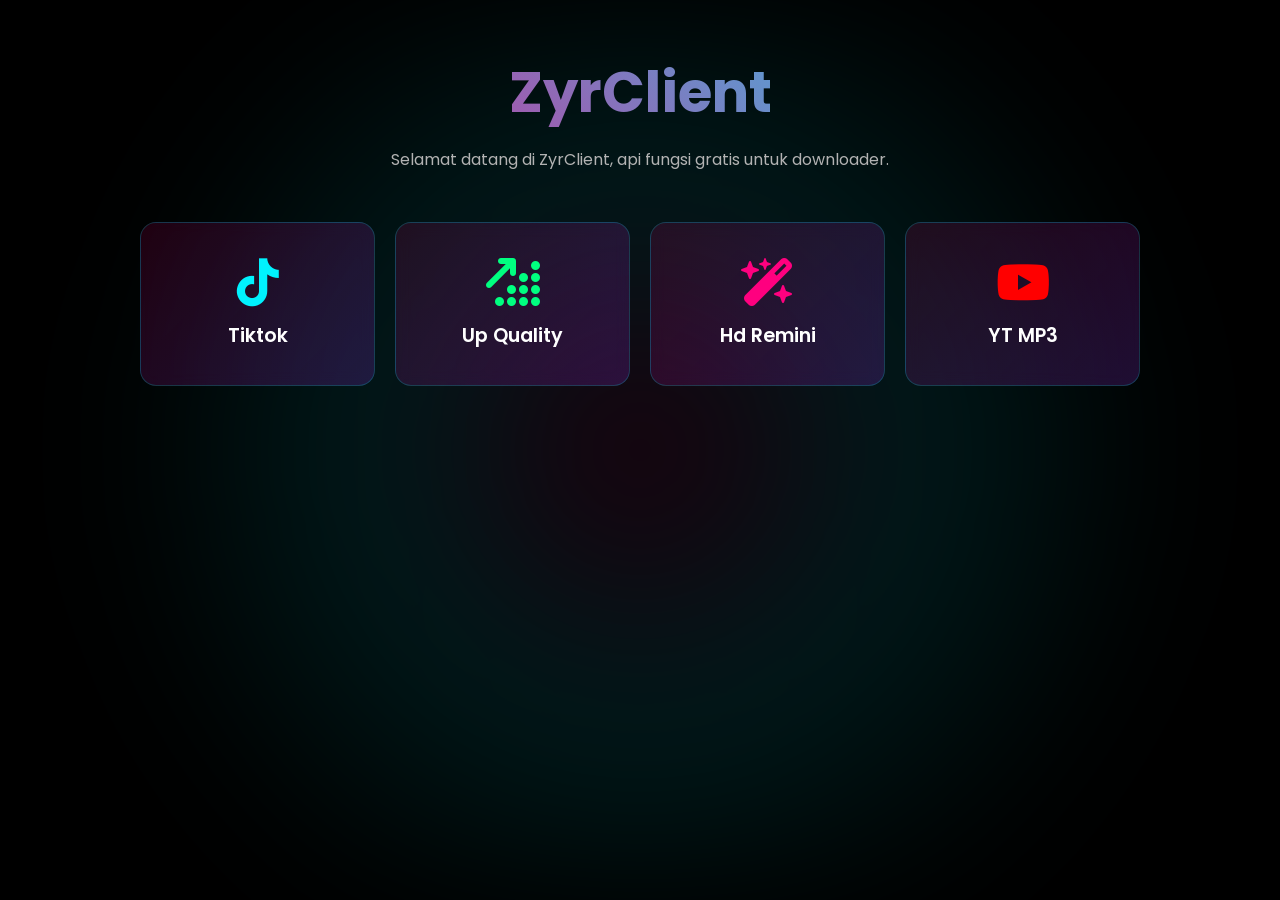
==== commit 5a37bf5c: "Add files via upload" ====
--- a/index.html
+++ b/index.html
@@ -8,70 +8,64 @@
     <link rel="stylesheet" href="https://cdnjs.cloudflare.com/ajax/libs/font-awesome/6.4.0/css/all.min.css">
     <style>
         * { box-sizing: border-box; margin: 0; padding: 0; font-family: 'Poppins', sans-serif; }
-        body { background: #000; color: #fff; min-height: 100vh; overflow-x: hidden; position: relative; padding: 40px 20px; }
+        body { background: #000; color: #fff; min-height: 100vh; position: relative; padding: 50px 20px; overflow-x: hidden; }
         
-        .bg-glow {
+        .wave-bg {
             position: fixed; width: 100%; height: 100%; top: 0; left: 0; z-index: -1;
-            background: radial-gradient(circle at 50% 50%, rgba(255, 0, 127, 0.12), rgba(0, 242, 254, 0.12), transparent 60%);
+            background: radial-gradient(circle at 50% 50%, rgba(255, 0, 127, 0.1), rgba(0, 242, 254, 0.1), transparent 70%);
             filter: blur(60px);
         }
 
-        .header { text-align: center; margin-bottom: 50px; }
-        .main-title {
-            font-size: 3.5rem; font-weight: 700;
-            background: linear-gradient(45deg, #ff007f, #00f2fe);
-            -webkit-background-clip: text; -webkit-text-fill-color: transparent;
-        }
-        .subtitle { color: #a0aec0; font-size: 1rem; margin-top: 10px; font-weight: 400; }
+        .header-section { text-align: center; margin-bottom: 50px; }
+        .main-title { font-size: 3.5rem; font-weight: 700; background: linear-gradient(45deg, #ff007f, #00f2fe); -webkit-background-clip: text; -webkit-text-fill-color: transparent; }
+        .subtitle { color: #b3b3b3; font-size: 1rem; margin-top: 12px; }
 
-        .menu-grid {
-            display: grid; grid-template-columns: repeat(auto-fit, minmax(240px, 1fr));
-            gap: 20px; max-width: 1100px; margin: 0 auto; width: 100%;
+        .panel-grid {
+            display: grid; grid-template-columns: repeat(auto-fit, minmax(230px, 1fr));
+            gap: 20px; max-width: 1000px; margin: 0 auto; width: 100%;
         }
 
-        .panel-card {
-            background: linear-gradient(135deg, rgba(255, 0, 127, 0.15), rgba(123, 44, 191, 0.3));
-            border: 1px solid rgba(0, 242, 254, 0.25);
-            border-radius: 18px; padding: 30px 20px; text-align: center;
-            cursor: pointer; transition: all 0.3s cubic-bezier(0.25, 0.8, 0.25, 1);
-            backdrop-filter: blur(10px); display: flex; flex-direction: column; align-items: center; justify-content: center;
+        .card-panel {
+            background: linear-gradient(135deg, rgba(255, 0, 127, 0.12), rgba(123, 44, 191, 0.25));
+            border: 1px solid rgba(0, 242, 254, 0.2); border-radius: 16px;
+            padding: 35px 20px; text-align: center; cursor: pointer;
+            transition: transform 0.3s cubic-bezier(0.2, 0.8, 0.2, 1), border-color 0.3s, box-shadow 0.3s;
+            backdrop-filter: blur(8px); display: flex; flex-direction: column; align-items: center;
         }
-        .panel-card:hover {
-            transform: translateY(-5px);
-            border-color: rgba(255, 0, 127, 0.6);
-            box-shadow: 0 10px 25px rgba(255, 0, 127, 0.25), 0 0 15px rgba(0, 242, 254, 0.2);
+        .card-panel:hover {
+            transform: translateY(-6px); border-color: rgba(255, 0, 127, 0.5);
+            box-shadow: 0 12px 24px rgba(255, 0, 127, 0.2), 0 0 15px rgba(0, 242, 254, 0.15);
         }
         
-        .panel-card i { font-size: 3rem; margin-bottom: 15px; }
-        .panel-card.tiktok i { color: #00f2fe; text-shadow: 0 0 15px rgba(0,242,254,0.4); }
-        .panel-card.quality i { color: #00ff80; text-shadow: 0 0 15px rgba(0,255,128,0.4); }
-        .panel-card.remini i { color: #ff007f; text-shadow: 0 0 15px rgba(255,0,127,0.4); }
-        .panel-card.youtube i { color: #ff0000; text-shadow: 0 0 15px rgba(255,0,0,0.4); }
-
-        .panel-card h3 { font-size: 1.25rem; font-weight: 600; color: #fff; letter-spacing: 0.5px; }
+        .card-panel i { font-size: 3rem; margin-bottom: 15px; }
+        .card-panel.tk i { color: #00f2fe; }
+        .card-panel.uq i { color: #00ff80; }
+        .card-panel.rm i { color: #ff007f; }
+        .card-panel.yt i { color: #ff0000; }
+        .card-panel h3 { font-size: 1.2rem; font-weight: 600; color: #fff; }
     </style>
 </head>
 <body>
-    <div class="bg-glow"></div>
-    <div class="header">
+    <div class="wave-bg"></div>
+    <div class="header-section">
         <h1 class="main-title">ZyrClient</h1>
         <p class="subtitle">Selamat datang di ZyrClient, api fungsi gratis untuk downloader.</p>
     </div>
 
-    <div class="menu-grid">
-        <div class="panel-card tiktok" onclick="location.href='TiktokD.html'">
+    <div class="panel-grid">
+        <div class="card-panel tk" onclick="location.href='TiktokD.html'">
             <i class="fab fa-tiktok"></i>
             <h3>Tiktok</h3>
         </div>
-        <div class="panel-card quality" onclick="location.href='Upq.html'">
-            <i class="fas fa-arrow-up-9-1"></i>
+        <div class="card-panel uq" onclick="location.href='Upq.html'">
+            <i class="fas fa-arrow-up-right-dots"></i>
             <h3>Up Quality</h3>
         </div>
-        <div class="panel-card remini" onclick="location.href='Reminihd.html'">
+        <div class="card-panel rm" onclick="location.href='Reminihd.html'">
             <i class="fas fa-wand-magic-sparkles"></i>
             <h3>Hd Remini</h3>
         </div>
-        <div class="panel-card youtube" onclick="location.href='Ytmp3.html'">
+        <div class="card-panel yt" onclick="location.href='Ytmp3.html'">
             <i class="fab fa-youtube"></i>
             <h3>YT MP3</h3>
         </div>
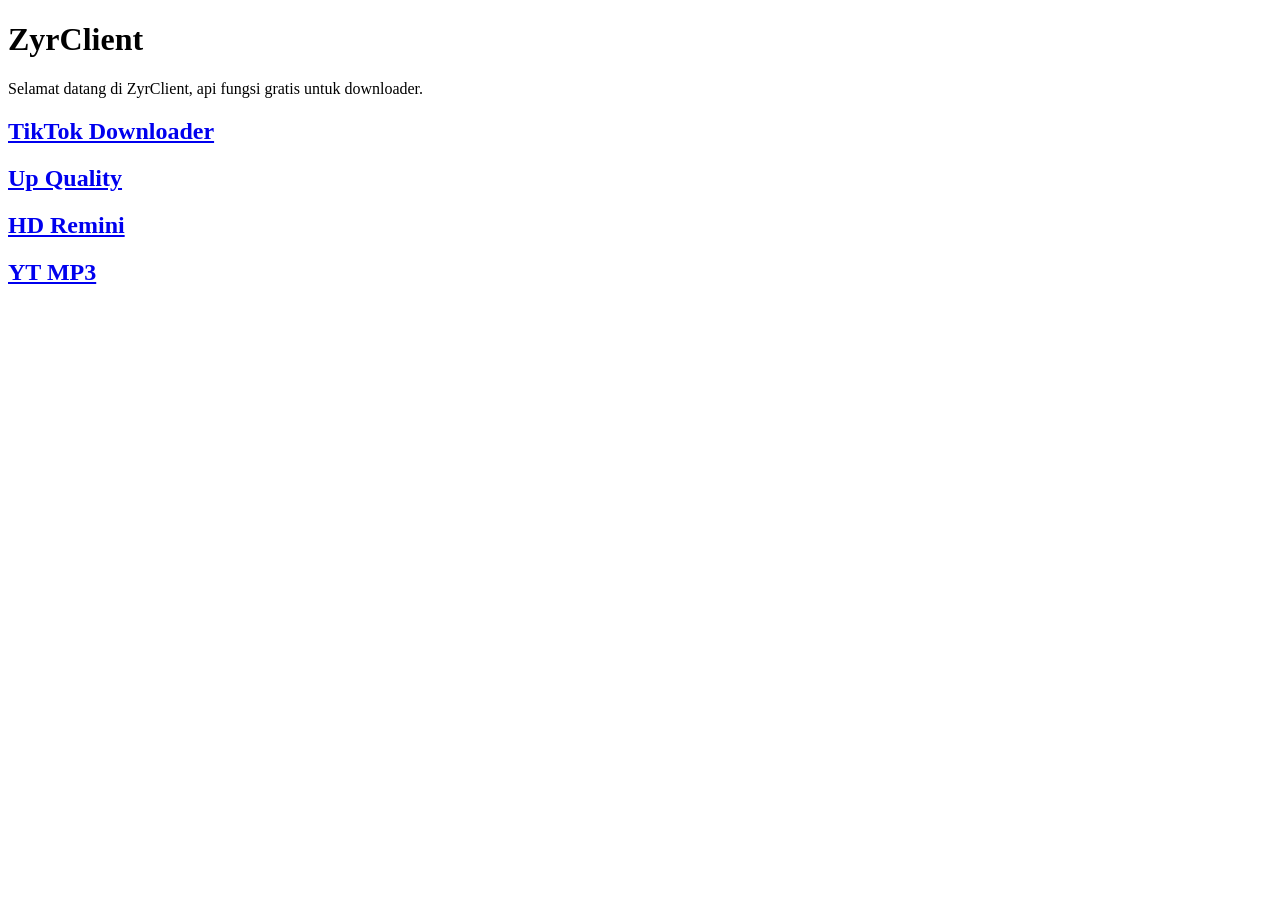
==== commit 8b706e7e: "Add files via upload" ====
--- a/index.html
+++ b/index.html
@@ -1,74 +1,43 @@
 <!DOCTYPE html>
 <html lang="id">
 <head>
-    <meta charset="UTF-8">
-    <meta name="viewport" content="width=device-width, initial-scale=1.0">
-    <title>ZyrClient - Dashboard</title>
-    <link href="https://fonts.googleapis.com/css2?family=Poppins:wght@400;600;700&display=swap" rel="stylesheet">
-    <link rel="stylesheet" href="https://cdnjs.cloudflare.com/ajax/libs/font-awesome/6.4.0/css/all.min.css">
-    <style>
-        * { box-sizing: border-box; margin: 0; padding: 0; font-family: 'Poppins', sans-serif; }
-        body { background: #000; color: #fff; min-height: 100vh; position: relative; padding: 50px 20px; overflow-x: hidden; }
-        
-        .wave-bg {
-            position: fixed; width: 100%; height: 100%; top: 0; left: 0; z-index: -1;
-            background: radial-gradient(circle at 50% 50%, rgba(255, 0, 127, 0.1), rgba(0, 242, 254, 0.1), transparent 70%);
-            filter: blur(60px);
-        }
-
-        .header-section { text-align: center; margin-bottom: 50px; }
-        .main-title { font-size: 3.5rem; font-weight: 700; background: linear-gradient(45deg, #ff007f, #00f2fe); -webkit-background-clip: text; -webkit-text-fill-color: transparent; }
-        .subtitle { color: #b3b3b3; font-size: 1rem; margin-top: 12px; }
-
-        .panel-grid {
-            display: grid; grid-template-columns: repeat(auto-fit, minmax(230px, 1fr));
-            gap: 20px; max-width: 1000px; margin: 0 auto; width: 100%;
-        }
-
-        .card-panel {
-            background: linear-gradient(135deg, rgba(255, 0, 127, 0.12), rgba(123, 44, 191, 0.25));
-            border: 1px solid rgba(0, 242, 254, 0.2); border-radius: 16px;
-            padding: 35px 20px; text-align: center; cursor: pointer;
-            transition: transform 0.3s cubic-bezier(0.2, 0.8, 0.2, 1), border-color 0.3s, box-shadow 0.3s;
-            backdrop-filter: blur(8px); display: flex; flex-direction: column; align-items: center;
-        }
-        .card-panel:hover {
-            transform: translateY(-6px); border-color: rgba(255, 0, 127, 0.5);
-            box-shadow: 0 12px 24px rgba(255, 0, 127, 0.2), 0 0 15px rgba(0, 242, 254, 0.15);
-        }
-        
-        .card-panel i { font-size: 3rem; margin-bottom: 15px; }
-        .card-panel.tk i { color: #00f2fe; }
-        .card-panel.uq i { color: #00ff80; }
-        .card-panel.rm i { color: #ff007f; }
-        .card-panel.yt i { color: #ff0000; }
-        .card-panel h3 { font-size: 1.2rem; font-weight: 600; color: #fff; }
-    </style>
+<meta charset="UTF-8">
+<meta name="viewport" content="width=device-width, initial-scale=1.0">
+<title>ZyrClient</title>
+<link rel="stylesheet" href="css/style.css">
 </head>
 <body>
-    <div class="wave-bg"></div>
-    <div class="header-section">
-        <h1 class="main-title">ZyrClient</h1>
-        <p class="subtitle">Selamat datang di ZyrClient, api fungsi gratis untuk downloader.</p>
-    </div>
 
-    <div class="panel-grid">
-        <div class="card-panel tk" onclick="location.href='TiktokD.html'">
-            <i class="fab fa-tiktok"></i>
-            <h3>Tiktok</h3>
-        </div>
-        <div class="card-panel uq" onclick="location.href='Upq.html'">
-            <i class="fas fa-arrow-up-right-dots"></i>
-            <h3>Up Quality</h3>
-        </div>
-        <div class="card-panel rm" onclick="location.href='Reminihd.html'">
-            <i class="fas fa-wand-magic-sparkles"></i>
-            <h3>Hd Remini</h3>
-        </div>
-        <div class="card-panel yt" onclick="location.href='Ytmp3.html'">
-            <i class="fab fa-youtube"></i>
-            <h3>YT MP3</h3>
-        </div>
-    </div>
+<div class="wave-bg"></div>
+
+<header class="main-header">
+<h1 class="gradient-title">ZyrClient</h1>
+<p class="subtitle">Selamat datang di ZyrClient, api fungsi gratis untuk downloader.</p>
+</header>
+
+<section class="card-grid">
+
+<a href="tiktokd.html" class="feature-card">
+<div class="logo-circle tiktok-logo"></div>
+<h2>TikTok Downloader</h2>
+</a>
+
+<a href="upq.html" class="feature-card">
+<div class="logo-circle up-logo"></div>
+<h2>Up Quality</h2>
+</a>
+
+<a href="reminihd.html" class="feature-card">
+<div class="logo-circle remini-logo"></div>
+<h2>HD Remini</h2>
+</a>
+
+<a href="ytmp3.html" class="feature-card">
+<div class="logo-circle yt-logo"></div>
+<h2>YT MP3</h2>
+</a>
+
+</section>
+
 </body>
-</html>
+</html>
